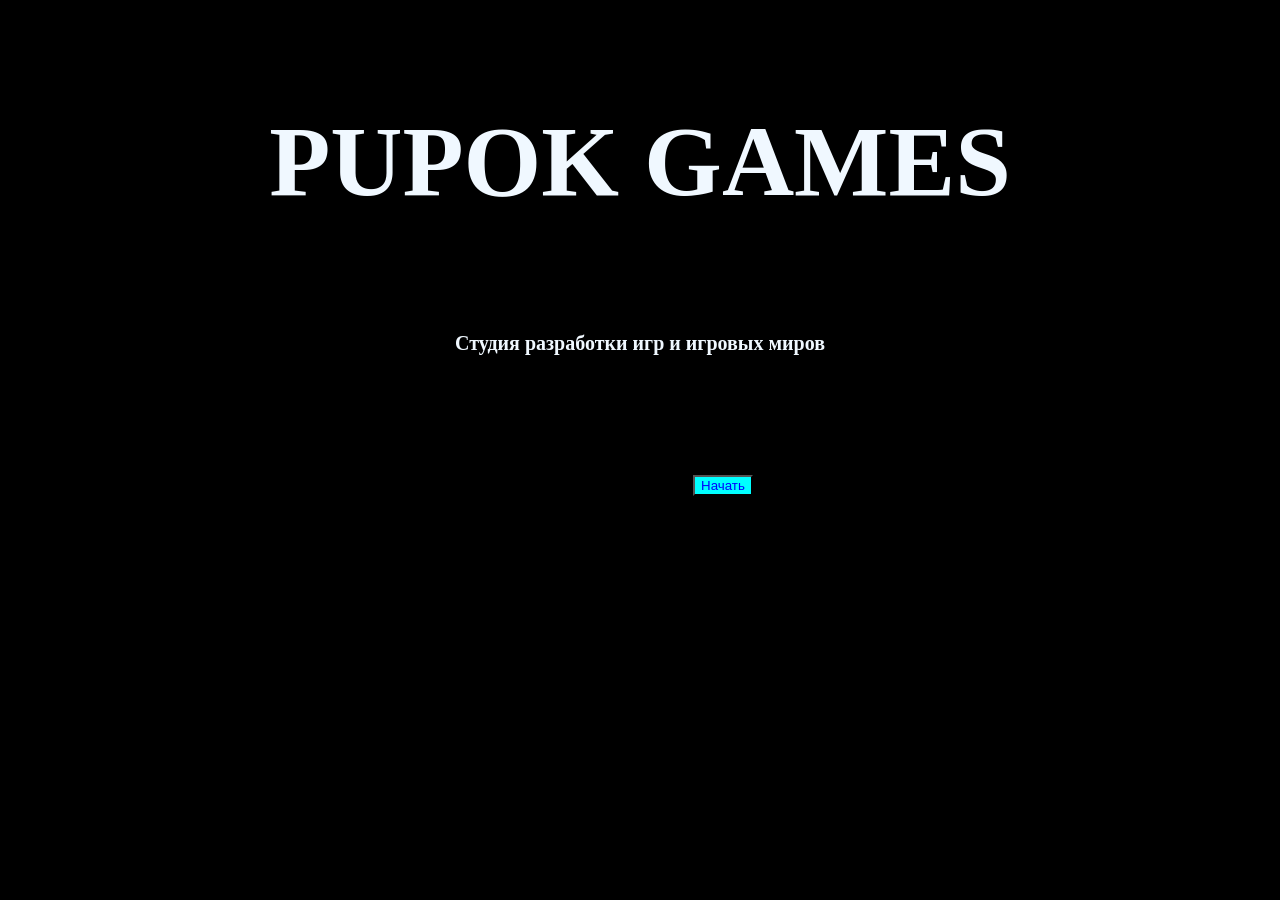
==== index.html @ 31a45f9a "0.0.1 version" ====
<!DOCTYPE html>
<html lang="ru">
<head>
    <meta charset="utf-8">
    <title>PUPOK GAMES</title>
    <link rel="stylesheet" href="style.css">
</head>

<body>
    <h1 class="Name-kompanii">PUPOK GAMES</h1>
    <h1 class="Opisanie">Студия разработки игр и игровых миров</h1>
    <button class="glavnaya-knopka">Начать</button>
</body>
</html>
---- style.css ----
html {
    background-color: black;
}

/*ВИД ТЕКСТА НА ГЛАВНОЙ СТРАНИЦЕ*/
h1 {
    color: aliceblue;
    text-align: center;
    line-height: 1.9;
}

.Name-kompanii {
    font-size: 100px;  
}

.Opisanie {
    font-size: 20px;  
}


/*КНОПКА*/
button {
    color: blue;
    background-color: aqua;
    text-decoration: none;

    margin-left: 685px;
    margin-top: 100px;
}
button:hover {background: rgb(232,95,76);}
button:active {background: rgb(255,255,255);}
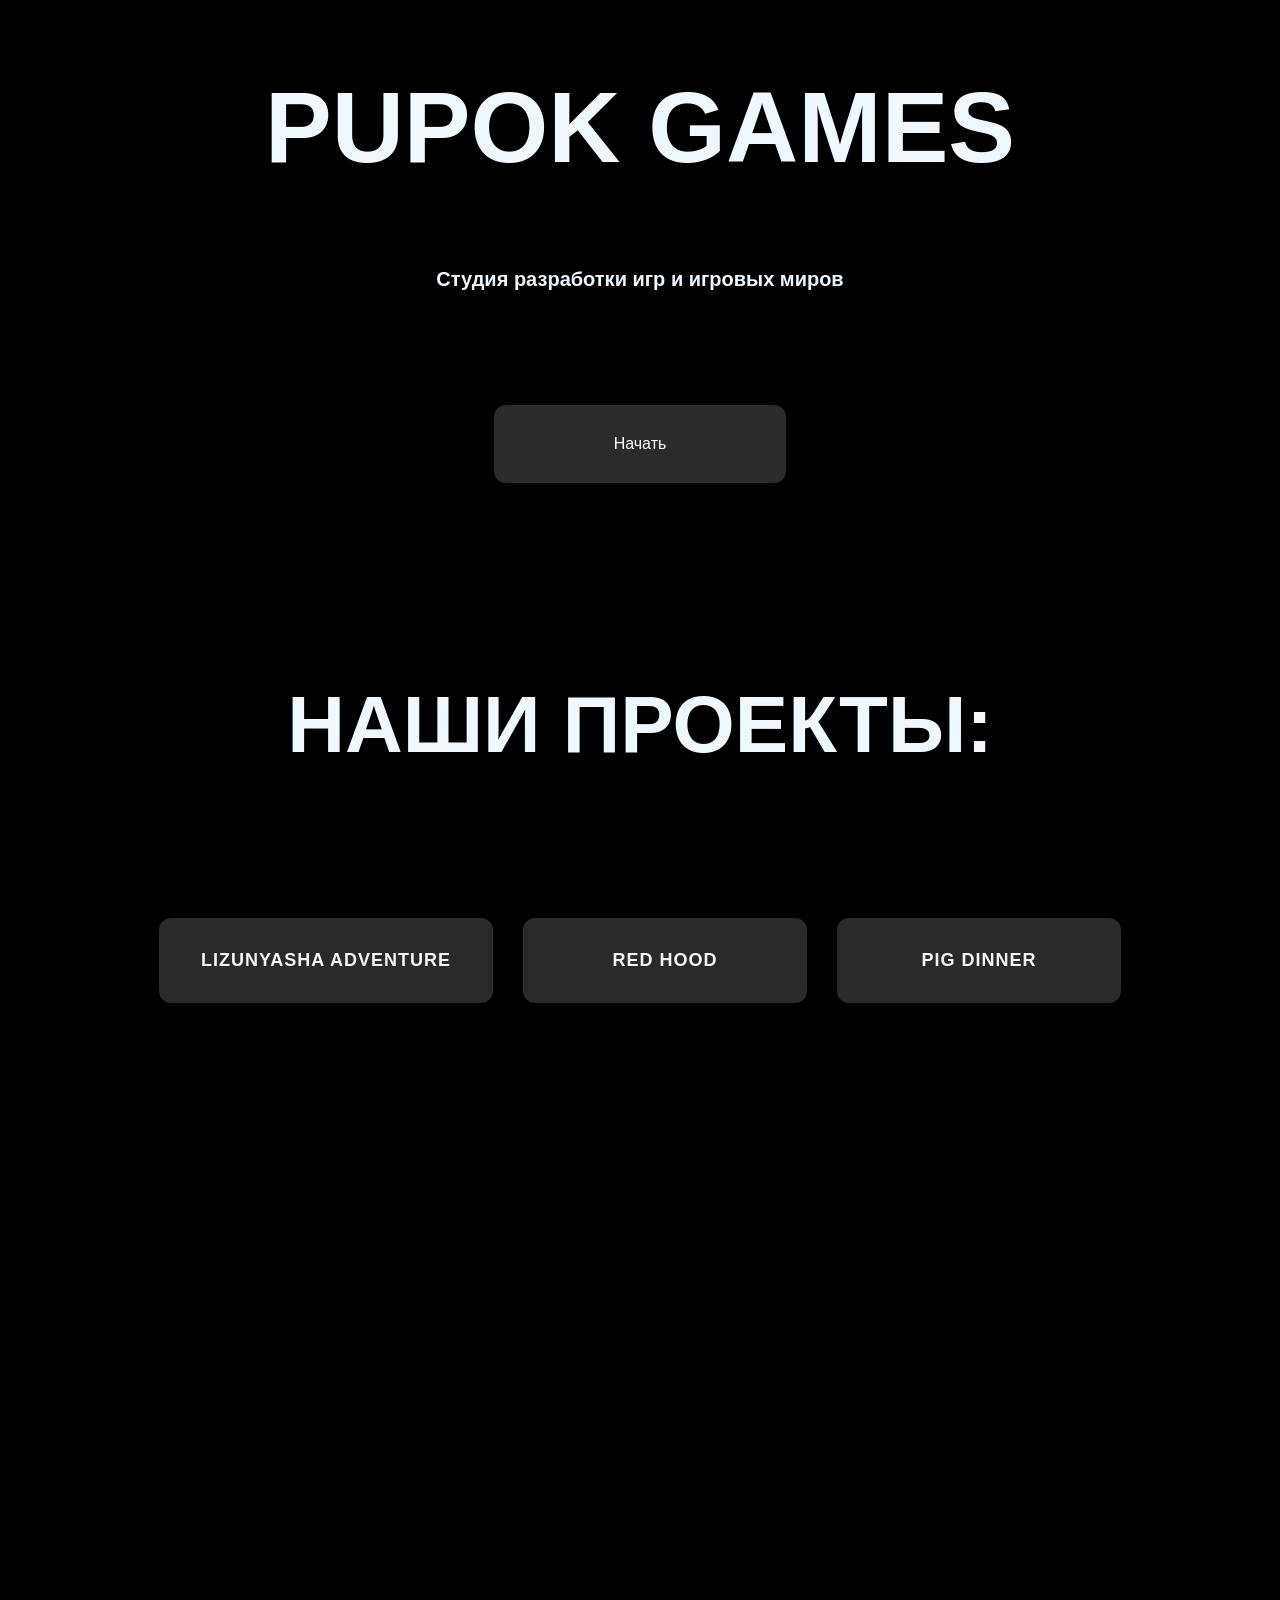
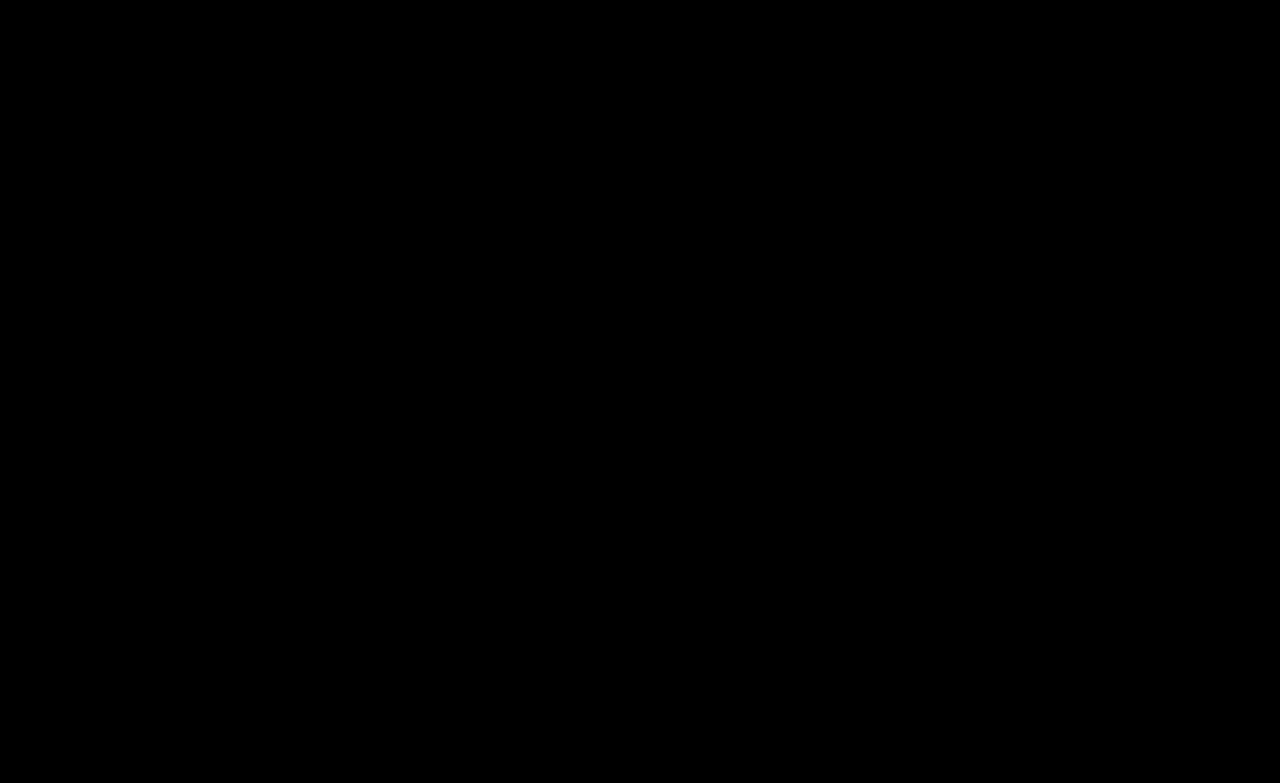
==== commit ec71f8b5: "0.0.2 version Добавления: - Секция с проектами (LIZUNYASHA ADVENTURE, RED HOOD, PIG DINNER) - Коммен" ====
--- a/index.html
+++ b/index.html
@@ -1,5 +1,7 @@
 <!DOCTYPE html>
 <html lang="ru">
+<meta name="viewport" content="width=device-width, initial-scale=1.0">
+
 <head>
     <meta charset="utf-8">
     <title>PUPOK GAMES</title>
@@ -9,6 +11,25 @@
 <body>
     <h1 class="Name-kompanii">PUPOK GAMES</h1>
     <h1 class="Opisanie">Студия разработки игр и игровых миров</h1>
-    <button class="glavnaya-knopka">Начать</button>
+    <a href="#games-section" class="glavnaya-knopka">Начать</a>
+
+<section id="games-section">
+    <h2>НАШИ ПРОЕКТЫ:</h2>
+<!-- Контейнер для проектов -->
+    <div class="projects-container">
+        <!-- LIZUNYASHA ADVENTURE -->
+        <a href="lizunyasha.html" class="project-card">
+            <span class="project-title">LIZUNYASHA ADVENTURE</span>
+        </a>
+        <!-- RED HOOD-->
+        <a href="redhood.html" class="project-card">
+            <span class="project-title">RED HOOD</span>
+        </a>
+        <!-- PIG's DINNER -->
+        <a href="pigdinner.html" class="project-card">
+            <span class="project-title">PIG DINNER</span>
+        </a>
+    </div>
+</section>
 </body>
 </html>
--- a/style.css
+++ b/style.css
@@ -1,12 +1,25 @@
 html {
     background-color: black;
+    scroll-behavior: smooth; /*Плавный скролл*/
+}
+
+body {
+    margin: 0;
+    padding: 0;
+    background-color: black;
+    color: aliceblue;
+    display: flex;
+    flex-direction: column;
+    align-items: center;
+    min-height: 100vh;
+    font-family: Arial, sans-serif;
 }
 
 /*ВИД ТЕКСТА НА ГЛАВНОЙ СТРАНИЦЕ*/
 h1 {
     color: aliceblue;
     text-align: center;
-    line-height: 1.9;
+    line-height: 1.2;
 }
 
 .Name-kompanii {
@@ -16,16 +29,120 @@
 .Opisanie {
     font-size: 20px;  
 }
+/*КНОПКА*/
+.glavnaya-knopka {
+    display: inline-flex;
+    align-items: center;
+    justify-content: center;
+    
+    color: rgb(255, 255, 255);
+    background-color: rgb(43, 43, 46);
+    text-decoration: none;
+    
+    padding: 30px 120px;
+    border-radius: 12px;
+    margin: 100px auto 0;  /*Центрирование*/
+    display: block;
+    width: fit-content;
+    
+    transition: all 0.5s ease;
+    cursor: pointer;
+}
+.glavnaya-knopka:hover {
+    background: rgb(232, 95, 76);
+    transform: translateY(-10px);
+}
+.glavnaya-knopka:active {
+    background: rgb(255, 255, 255);
+    transform: translateY(0);
+}
 
+/*РАЗДЕЛ С ИГРАМИ*/
+#games-section {
+    min-height: 200vh; 
+    padding-top: 100px;  
 
-/*КНОПКА*/
-button {
-    color: blue;
-    background-color: aqua;
+}
+h2 {
+    color: aliceblue;
+    text-align: center;
+    line-height: 1.9;
+    font-size: 80px;
+    
+}
+/* Контейнер для проектов */
+.projects-container {
+    display: flex;              /* ✅ Включаем Flexbox */
+    flex-direction: row;        /* ✅ Элементы в ряд (по умолчанию) */
+    justify-content: center;    /* ✅ Центровка по горизонтали */
+    align-items: center;        /* ✅ Центровка по вертикали */
+    gap: 30px;                  /* ✅ Расстояние между карточками */
+    flex-wrap: wrap;            /* ✅ Перенос на новую строку если не влезает */
+    padding: 50px 20px;
+    max-width: 1200px;
+    margin: 0 auto;
+}
+
+/* Карточка проекта */
+.project-card {
+    display: flex;
+    align-items: center;
+    justify-content: center;
+    
+    background-color: #2a2a2a;
+    color: aliceblue;
     text-decoration: none;
+    
+    padding: 30px 40px;
+    border-radius: 12px;
+    border: 2px solid transparent;
+    
+    min-width: 200px;           /* Минимальная ширина карточки */
+    transition: all 0.3s ease;
+}
 
-    margin-left: 685px;
-    margin-top: 100px;
+/* Ховер эффект на карточку */
+.project-card:hover {
+    background-color: #3a3a3a;
+    border-color: aqua;
+    transform: translateY(-5px);
+    box-shadow: 0 10px 20px rgba(0, 255, 255, 0.2);
 }
-button:hover {background: rgb(232,95,76);}
-button:active {background: rgb(255,255,255);}
+
+/* Активное состояние (нажатие) */
+.project-card:active {
+    transform: translateY(-2px);
+    box-shadow: 0 5px 10px rgba(0, 255, 255, 0.1);
+}
+
+/* Заголовок проекта */
+.project-title {
+    font-size: clamp(14px, 2vw, 18px);
+    font-weight: 600;
+    text-align: center;
+    letter-spacing: 1px;
+}
+/* Стили для страниц проектов */
+.project-page {
+    min-height: 100vh;
+    display: flex;
+    flex-direction: column;
+    align-items: center;
+    justify-content: center;
+    background-color: #1a1a1a;
+    color: aliceblue;
+    padding: 20px;
+    text-align: center;
+}
+
+.project-page h1 {
+    font-size: clamp(32px, 8vw, 80px);
+    margin-bottom: 20px;
+}
+
+.project-page p {
+    font-size: clamp(14px, 2vw, 18px);
+    max-width: 600px;
+    margin-bottom: 40px;
+    line-height: 1.6;
+}
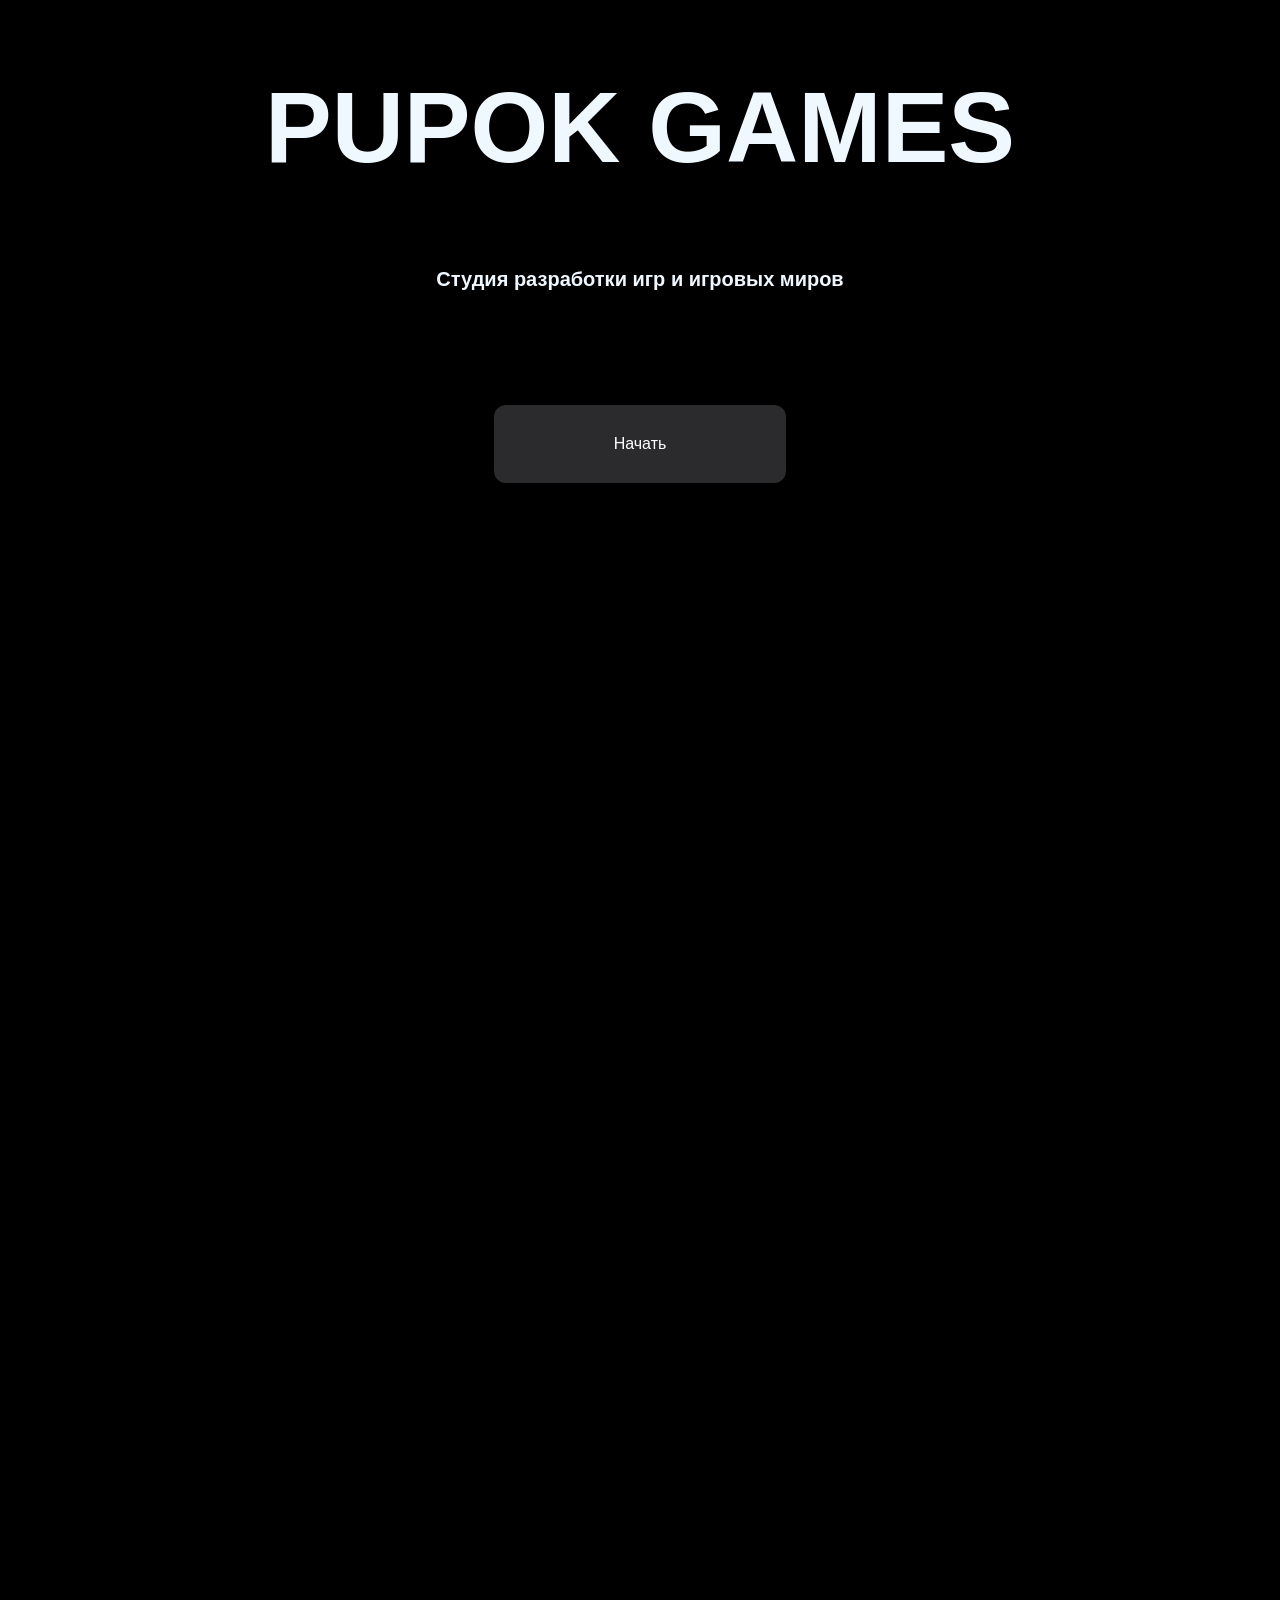
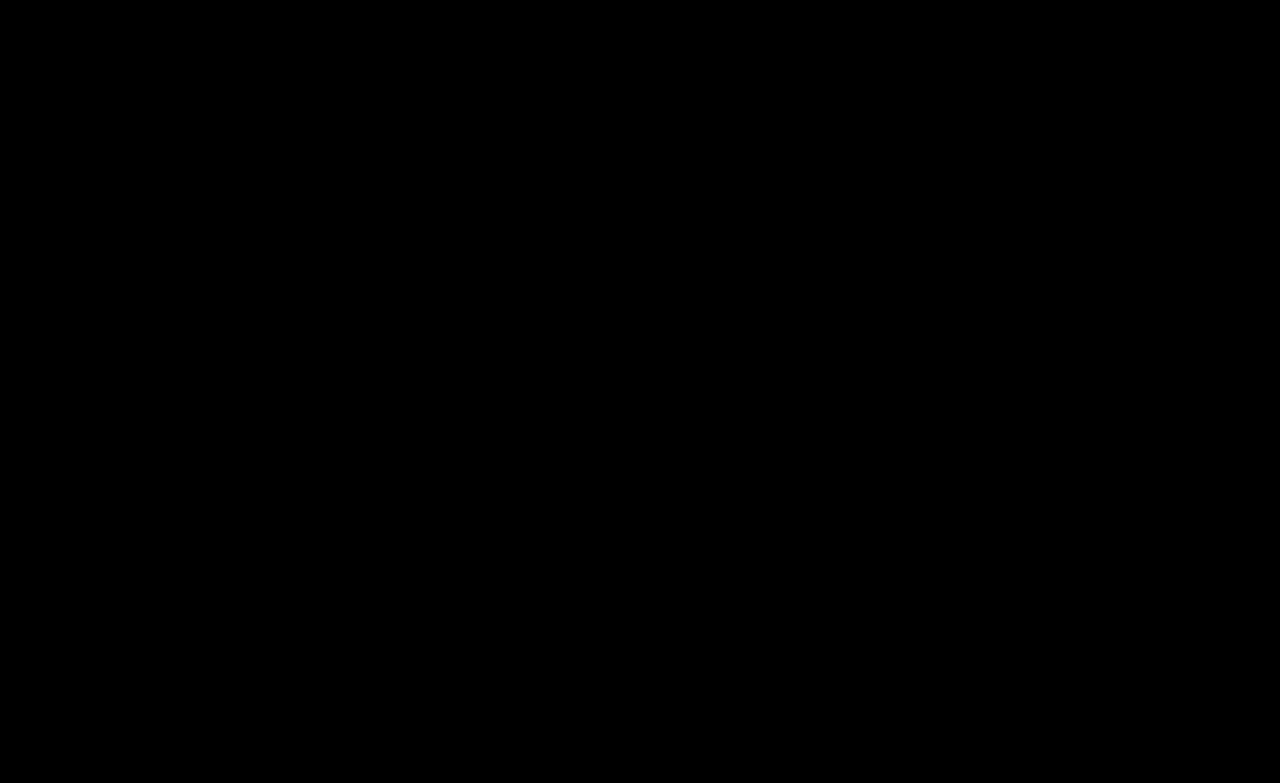
==== commit 3f92f06a: "0.0.3 version Добавления: - Логотипы к проектам - анимации - js скрипты - разные цвета у проектов" ====
--- a/index.html
+++ b/index.html
@@ -15,21 +15,26 @@
 
 <section id="games-section">
     <h2>НАШИ ПРОЕКТЫ:</h2>
-<!-- Контейнер для проектов -->
+<!--Контейнер для проектов-->
     <div class="projects-container">
         <!-- LIZUNYASHA ADVENTURE -->
-        <a href="lizunyasha.html" class="project-card">
+        <a href="lizunyasha.html" class="project-card" id="lizadv">
             <span class="project-title">LIZUNYASHA ADVENTURE</span>
+            <img src="image/logo/lizadventure-logo.png" alt="" class="project-logo">
         </a>
         <!-- RED HOOD-->
-        <a href="redhood.html" class="project-card">
+        <a href="redhood.html" class="project-card" id="rdhd">
             <span class="project-title">RED HOOD</span>
+            <img src="image/logo/redhood-logo.png" alt="" class="project-logo">
         </a>
         <!-- PIG's DINNER -->
-        <a href="pigdinner.html" class="project-card">
+        <a href="pigdinner.html" class="project-card" id="pgd">
             <span class="project-title">PIG DINNER</span>
+            <img src="image/logo/pigdinner-logo.png" alt="" class="project-logo">
         </a>
     </div>
 </section>
+
+<script src="script.js" defer></script>
 </body>
 </html>
--- a/style.css
+++ b/style.css
@@ -69,39 +69,87 @@
     line-height: 1.9;
     font-size: 80px;
     
-}
-/* Контейнер для проектов */
+    /* Скрытое состояние */
+    opacity: 0;
+    transform: translateY(-30px);
+    transition: opacity 0.6s ease, transform 0.6s ease;
+}
+
+/* Видимое состояние заголовка */
+#games-section h2.visible {
+    opacity: 1;
+    transform: translateY(0);
+}
+/*Контейнер для проектов*/
 .projects-container {
-    display: flex;              /* ✅ Включаем Flexbox */
-    flex-direction: row;        /* ✅ Элементы в ряд (по умолчанию) */
-    justify-content: center;    /* ✅ Центровка по горизонтали */
-    align-items: center;        /* ✅ Центровка по вертикали */
-    gap: 30px;                  /* ✅ Расстояние между карточками */
-    flex-wrap: wrap;            /* ✅ Перенос на новую строку если не влезает */
+    display: flex;              /*Включаем Flexbox*/
+    flex-direction: row;        /*Элементы в ряд (по умолчанию)*/
+    justify-content: center;    /*Центровка по горизонтали*/
+    align-items: center;        /*Центровка по вертикали*/
+    gap: 80px;                  /*Расстояние между карточками*/
+    flex-wrap: wrap;            /*Перенос на новую строку если не влезает*/
     padding: 50px 20px;
     max-width: 1200px;
     margin: 0 auto;
-}
-
-/* Карточка проекта */
+    
+    /* Скрытое состояние */
+    opacity: 0;
+    visibility: hidden;
+    transition: opacity 0.8s ease, visibility 0.8s ease;
+}
+
+/*Видимое состояние контейнера*/
+.projects-container.visible {
+    opacity: 1;
+    visibility: visible;
+}
+
+/*Карточка проекта*/
 .project-card {
     display: flex;
     align-items: center;
     justify-content: center;
-    
+
     background-color: #2a2a2a;
     color: aliceblue;
     text-decoration: none;
-    
+
     padding: 30px 40px;
     border-radius: 12px;
     border: 2px solid transparent;
-    
-    min-width: 200px;           /* Минимальная ширина карточки */
-    transition: all 0.3s ease;
-}
-
-/* Ховер эффект на карточку */
+
+    min-width: 200px; /*Минимальная ширина карточки*/
+
+    /*Скрытое состояние для анимации появления*/
+    opacity: 0;
+    transform: translateY(30px);
+    transition: opacity 0.6s ease, transform 0.6s ease, background-color 0.3s ease, border-color 0.3s ease, box-shadow 0.3s ease;
+    
+    /*Для позиционирования логотипа*/
+    position: relative;
+    overflow: visible;
+}
+
+/*Видимое состояние карточек*/
+.projects-container.visible .project-card {
+    opacity: 1;
+    transform: translateY(0);
+}
+
+/*Задержка появления для каждой карточки*/
+.projects-container.visible #lizadv {
+    transition-delay: 0.1s;
+}
+
+.projects-container.visible #rdhd {
+    transition-delay: 0.2s;
+}
+
+.projects-container.visible #pgd {
+    transition-delay: 0.3s;
+}
+
+/*Ховер эффект на карточку*/
 .project-card:hover {
     background-color: #3a3a3a;
     border-color: aqua;
@@ -109,20 +157,56 @@
     box-shadow: 0 10px 20px rgba(0, 255, 255, 0.2);
 }
 
-/* Активное состояние (нажатие) */
+/*Ховер для конкретных проектов*/
+#lizadv:hover {
+    border-color: #8e44ad;
+    box-shadow: 0 10px 20px rgba(155, 89, 182, 0.3);
+}
+
+#rdhd:hover {
+    border-color: #e74c3c;
+    box-shadow: 0 10px 20px rgba(231, 76, 60, 0.3);
+}
+
+#pgd:hover {
+    border-color: #f39c12;
+    box-shadow: 0 10px 20px rgba(243, 156, 18, 0.3);
+}
+
+/*Активное состояние (нажатие)*/
 .project-card:active {
     transform: translateY(-2px);
     box-shadow: 0 5px 10px rgba(0, 255, 255, 0.1);
 }
 
-/* Заголовок проекта */
+/*Заголовок проекта*/
 .project-title {
     font-size: clamp(14px, 2vw, 18px);
     font-weight: 600;
     text-align: center;
     letter-spacing: 1px;
 }
-/* Стили для страниц проектов */
+
+/*Логотип проекта*/
+.project-logo {
+    position: absolute;
+    top: -250px;  /* Размещаем над карточкой */
+    left: 50%;
+    transform: translateX(-50%) scale(0.5);
+    width: 300px;
+    height: 300px;
+    object-fit: contain;
+    opacity: 0;
+    transition: opacity 0.3s ease, transform 0.3s ease;
+    pointer-events: none;
+}
+
+/*Показываем логотип при наведении на карточку*/
+.project-card:hover .project-logo {
+    opacity: 1;
+    transform: translateX(-50%) scale(1);
+}
+/*Стили для страниц проектов*/
 .project-page {
     min-height: 100vh;
     display: flex;
